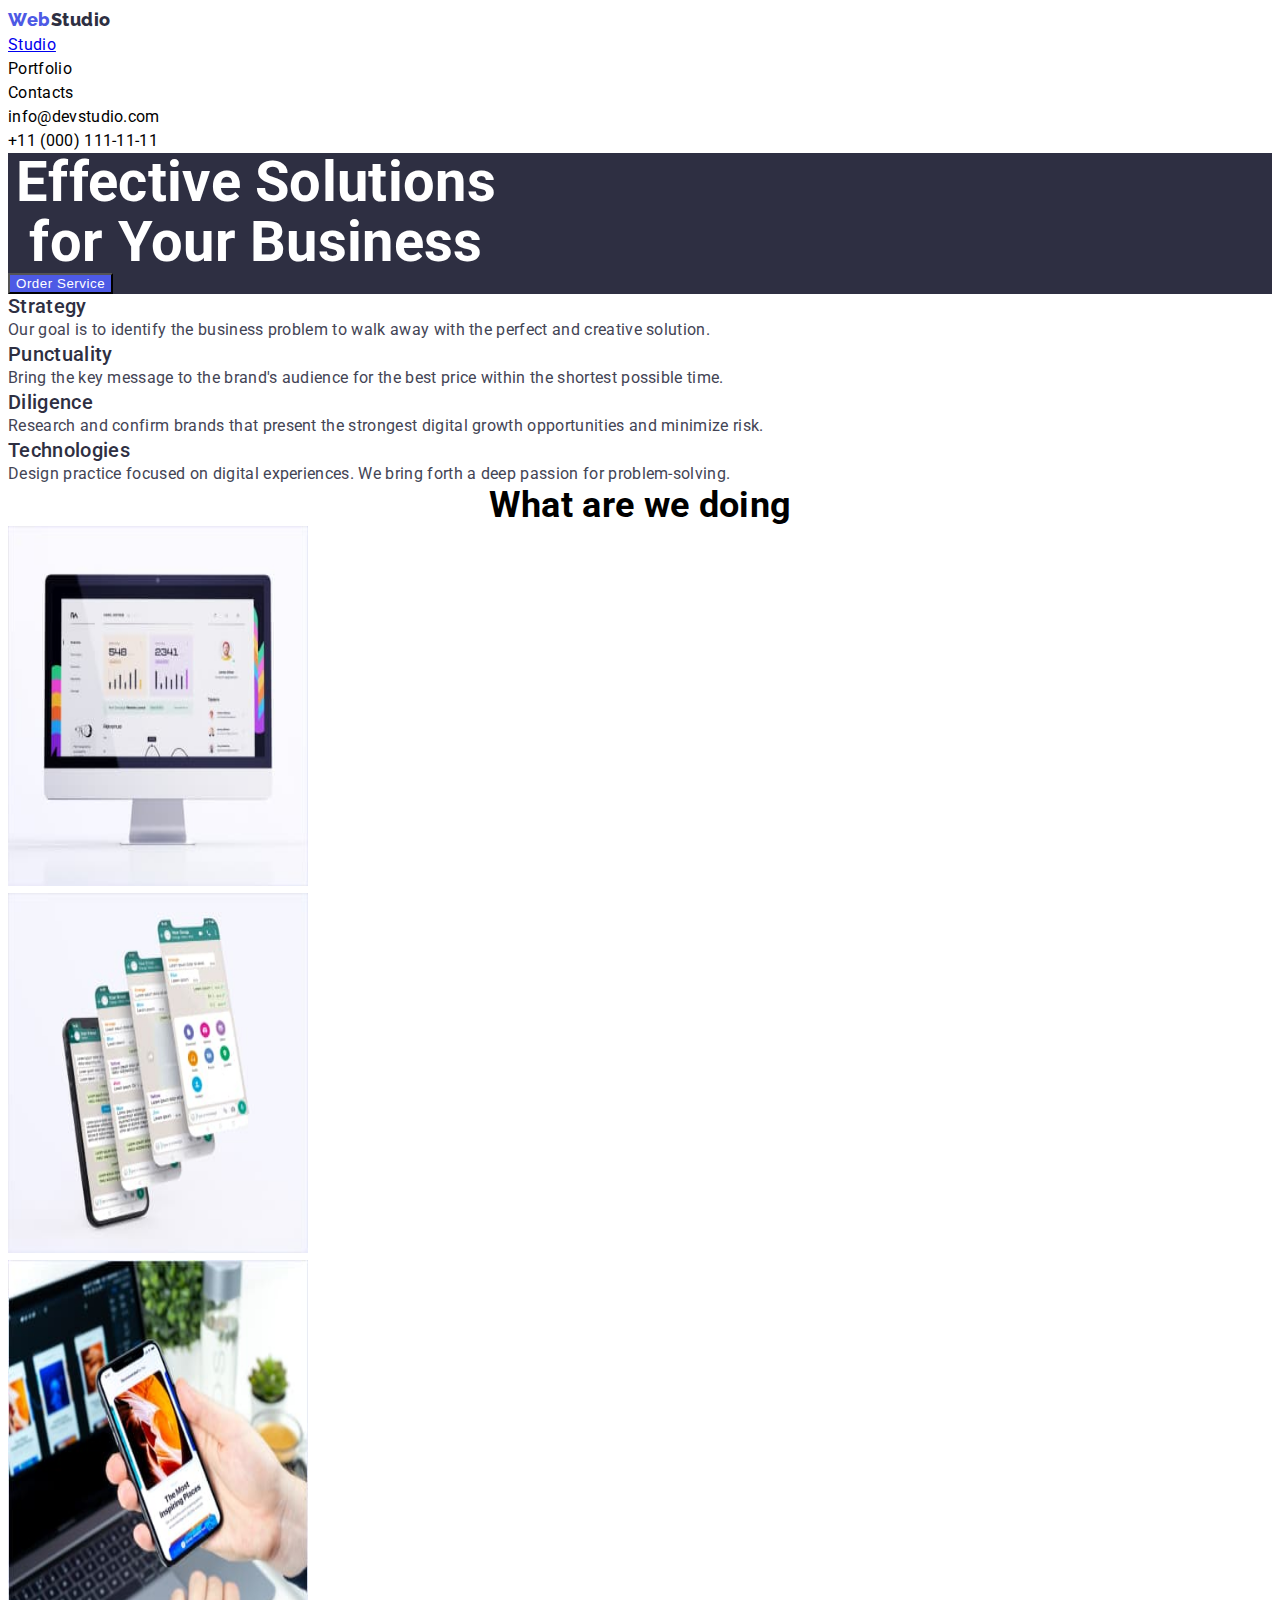
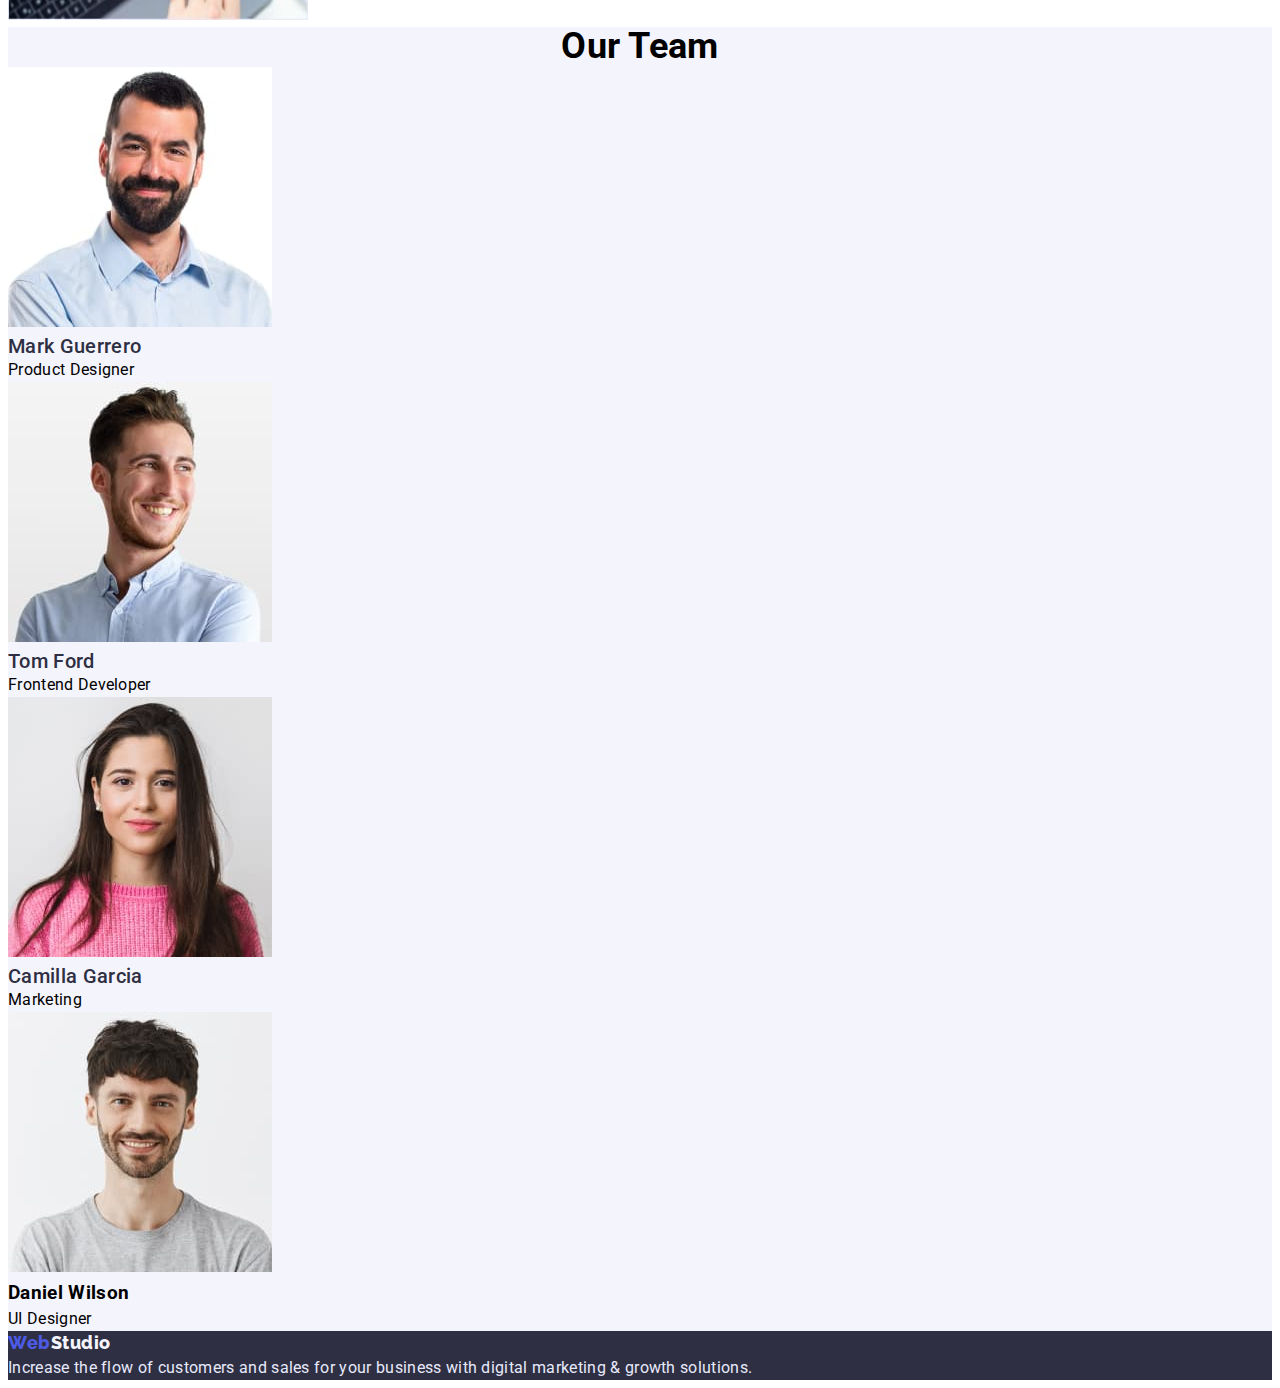
==== index.html @ 0f591281 "new-task" ====
<!DOCTYPE html>
<html lang="en">

<head>
  <meta charset="UTF-8" />
  <meta http-equiv="X-UA-Compatible" content="IE=edge" />
  <meta name="viewport" content="width=device-width, initial-scale=1.0" />


  <!-- font family -->

  <link rel="preconnect" href="https://fonts.googleapis.com">
  <link rel="preconnect" href="https://fonts.gstatic.com" crossorigin>
  <link href="https://fonts.googleapis.com/css2?family=Raleway:wght@800&family=Roboto:wght@400;500;700;900&display=swap"
    rel="stylesheet">

  <!-- <link rel="preconnect" href="https://fonts.googleapis.com" />
  <link rel="preconnect" href="https://fonts.gstatic.com" crossorigin />
  <link href="https://fonts.googleapis.com/css2?family=Raleway:wght@700&family=Roboto:wght@400;500;700;900&display=swap" /> -->

  <!-- normalize -->
  <!-- <link rel="stylesheet" href="https://cdnjs.cloudreflare.com/ajax/libs/modern-normalize/1.1.0/modern-normalize.min.css"
    integrity="sha512-wpPYUAdjBVSE4KJnH1VR1HeZfpl1ub8YT/NKx4PuQ5NmX2tKuGu6U/JRp5y+Y8XG2tV+wKQpNHVUX03MfMFn9Q=="
    crossorigin="anonymous" referrerpolicy="no-referrer" /> -->

  <!-- main styles -->
  <link rel="stylesheet" href="./css/styles.css" />

  <title>WebStudio</title>
</head>

<body>

  <!-- header -->

  <header class="page-header">
    <!-- <div class="container"> -->
    <nav class="page-nav">
      <a class="logo" href="./index.html">Web<span class="header-logo">Studio</span></a>
      <ul class="menu list ">
        <li class="menu-item">
          <a class="menu-link .link current" href="./index.html">Studio</a>
        </li>
        <li class="menu-item">
          <a class="menu-link link" href="./portfolio.html">Portfolio</a>
        </li>
        <li class="menu-item">
          <a class="menu-link link" href="#">Contacts</a>
        </li>
      </ul>
    </nav>
    <!-- </div> -->
    <address>
      <ul class="contacts list">
        <li class="contacts-item">
          <a href="mailto:info@devstudio.com" class="link">info@devstudio.com
          </a>
        </li>
        <li class="contacts-item">
          <a href="tel:+110001111111" class="link">+11 (000) 111-11-11
          </a>
        </li>
      </ul>
    </address>
  </header>
  <main>

    <!-- Hero -->

    <section class="hero">
      <!-- <div class="container"> -->
      <h1 class="hero-title">Effective Solutions for Your Business</h1>
      <button class="hero-button button" type="button">Order Service</button>
      <!-- </div> -->
    </section>

    <!-- Features -->

    <section class="features">
      <!-- <div class="container"> -->
      <!-- hidden header for semantics - Our Benefits -->
      <h2 class="visually-hidden">Our features</h2>
      <ul class="features-list list">
        <li class="features-item">
          <h3 class="features-title subtitle">Strategy</h3>
          <p class="features-text">
            Our goal is to identify the business
            problem to walk away with the perfect and creative solution.
          </p>
        </li>
        <li class="features-item">
          <h3 class="features-title subtitle">Punctuality</h3>
          <p class="features-text">
            Bring the key message to the brand's audience for the best price within the shortest possible time.
          </p>
        </li>
        <li class="features-item">
          <h3 class="features-title subtitle">Diligence</h3>
          <p class="features-text">
            Research and confirm brands that present the strongest digital growth opportunities and minimize risk.
          </p>
        </li>
        <li class="features-item">
          <h3 class="features-title subtitle">Technologies</h3>
          <p class="features-text">
            Design practice focused on digital experiences. We bring forth a deep passion for problem-solving.
          </p>
        </li>
      </ul>
      <!-- </div> -->
    </section>

    <!-- Our work -->

    <section class="work">
      <!-- <div class="container"> -->
      <h2 class="work-title suptitle">What are we doing</h2>
      <ul class="work-list list">
        <li>
          <img height="360" width="300" class="work-img" src="./images/work/application.jpg" alt="app on laptop" />
        </li>
        <li>
          <img height="360" width="300" class="work-img" src="./images/work/phones.jpg" alt="phons" />
        </li>
        <li>
          <img height="360" width="300" class="work-img" src="./images/work/phone.jpg" alt="phon" />
        </li>
      </ul>
      <!-- </div> -->
    </section>

    <!-- Our team -->

    <section class="team">
      <!-- <div class="container"> -->
      <h2 class="team-title suptitle">Our Team</h2>
      <ul class="team-list list">
        <li>
          <img width="264" height="260" src="./images/team/Mark.jpg" alt="a man with a beard" />
          <h3 class="team-subtitle subtitle">Mark Guerrero</h3>
          <p class="team-text">Product Designer</p>
        </li>
        <li>
          <img width="264" height="260" src="./images/team/Tom.jpg" alt="a smiling man" />
          <h3 class="team-subtitle subtitle">Tom Ford</h3>
          <p class="team-text">Frontend Developer</p>
        </li>
        <li>
          <img width="264" height="260" src="./images/team/Camila.jpg" alt="a young woman" />
          <h3 class="team-subtitle subtitle">Camilla Garcia</h3>
          <p class="team-text">Marketing</p>
        </li>
        <li>
          <img src="./images/team/Daniel.jpg" alt="a man with a short beard" />
          <h3 class="team-subtitle">Daniel Wilson</h3>
          <p class="team-text">UI Designer</p>
        </li>
      </ul>
      <!-- </div> -->
    </section>
  </main>

  <!-- footer -->

  <footer class="footer">
    <a class="logo link" href="./index.html">Web<span class="footer-logo">Studio</span></a>
    <p class="footer-text">Increase the flow of customers and sales for your business with digital marketing & growth
      solutions.</p>
  </footer>
</body>

</html>
---- css/styles.css ----
:root {
  --title-color: #2e2f42;
  --pr_brand-color: #4d5ae5;
  /* --subtitle-color: ; */
  --text-color: #434455;
  --accent-color: #404bbf;
  --footer-color: #e7e9fc;
  --team-bgcolor: #f4f4fd;
}

body {
  font-family: roboto, sans-serif;
  size: 16px;
  line-height: 1.5;
  letter-spacing: 0.02em;
  background-color: #fff;
}

/* reset */
h1,
h2,
h3,
h4,
h5,
h6,
p {
  margin: 0;
}

.list {
  list-style: none;
  padding: 0;
  margin: 0;
}

.link {
  text-decoration: none;
  color: inherit;
}

/* COMPONENTS====================================== */

.visually-hidden {
  position: absolute;
  white-space: nowrap;
  width: 1px;
  height: 1px;
  overflow: hidden;
  border: 0;
  padding: 0;
  clip: rect(0 0 0 0);
  clip-path: inset(50%);
  margin: -1px;
}

.button {
  font-weight: 500;
  display: flex;
  align-items: center;
  letter-spacing: 0.04em;
}

.suptitle {
  font-family: Roboto;
  font-size: 36px;
  font-weight: 700;
  line-height: 1.11;
  text-align: center;
}

.subtitle {
  font-size: 20px;
  font-weight: 500;
  line-height: 1.2;
  /* letter-spacing: 0.02em; */
  text-align: left;
  color: var(--title-color);
}

/* COMPONENTS====================================== */

link:hover,
link:focus {
  color: var(--accent-color);
}

.footer {
  background-color: var(--title-color);
}
.footer-text {
  color: var(--footer-color);
}

/* MENU ========================================= */

.menu-link:hover,
.menu-link:focus {
  color: var(--accent-color);
}

.logo {
  font-family: Raleway, sans-serif;
  font-size: 18px;
  font-weight: 800;
  line-height: 1.33;
  letter-spacing: 0.03em;
  text-align: left;
  text-decoration: none;
  color: var(--pr_brand-color);
}

.nav-list .link .current {
  color: var(--accent-color);
}

/* ADDRESS =========================================== */

.contacts-item {
  font-style: normal;
  color: inherit;
}

.contacts-item:hover,
.contacts-item:focus {
  color: var(--accent-color);
}

/* HERO ============================================== */

.hero {
  background-color: var(--title-color);
}

.hero-title {
  max-width: 496px;
  font-weight: 700;
  font-size: 56px;
  line-height: 1.07;
  /* or 107% */
  text-align: center;
  /* letter-spacing: 0.02em; */
  color: #ffffff;
}

.hero-button {
  color: #ffffff;
  background: var(--pr_brand-color);
  cursor: pointer;
}

.hero-button:hover,
.hero-button:focus {
  color: var(--title-color);
}

/* SECTIONS WORK */

/* section Team ==============================================*/

.team {
  background-color: var(--team-bgcolor);
}

.header-logo {
  color: var(--title-color);
}

.footer-logo {
  color: var(--team-bgcolor);
}

.features-text {
  color: var(--text-color);
}

/* Portfolio================================================ */

.filter-button {
  color: var(--pr_brand-color);
  background-color: var(--team-bgcolor);
  cursor: pointer;
}
.filter-button:hover,
.filter-button:focus {
  color: var(--accent-color);
}

.filter-button:active {
  color: #fff;
  background-color: var(--accent-color);
}
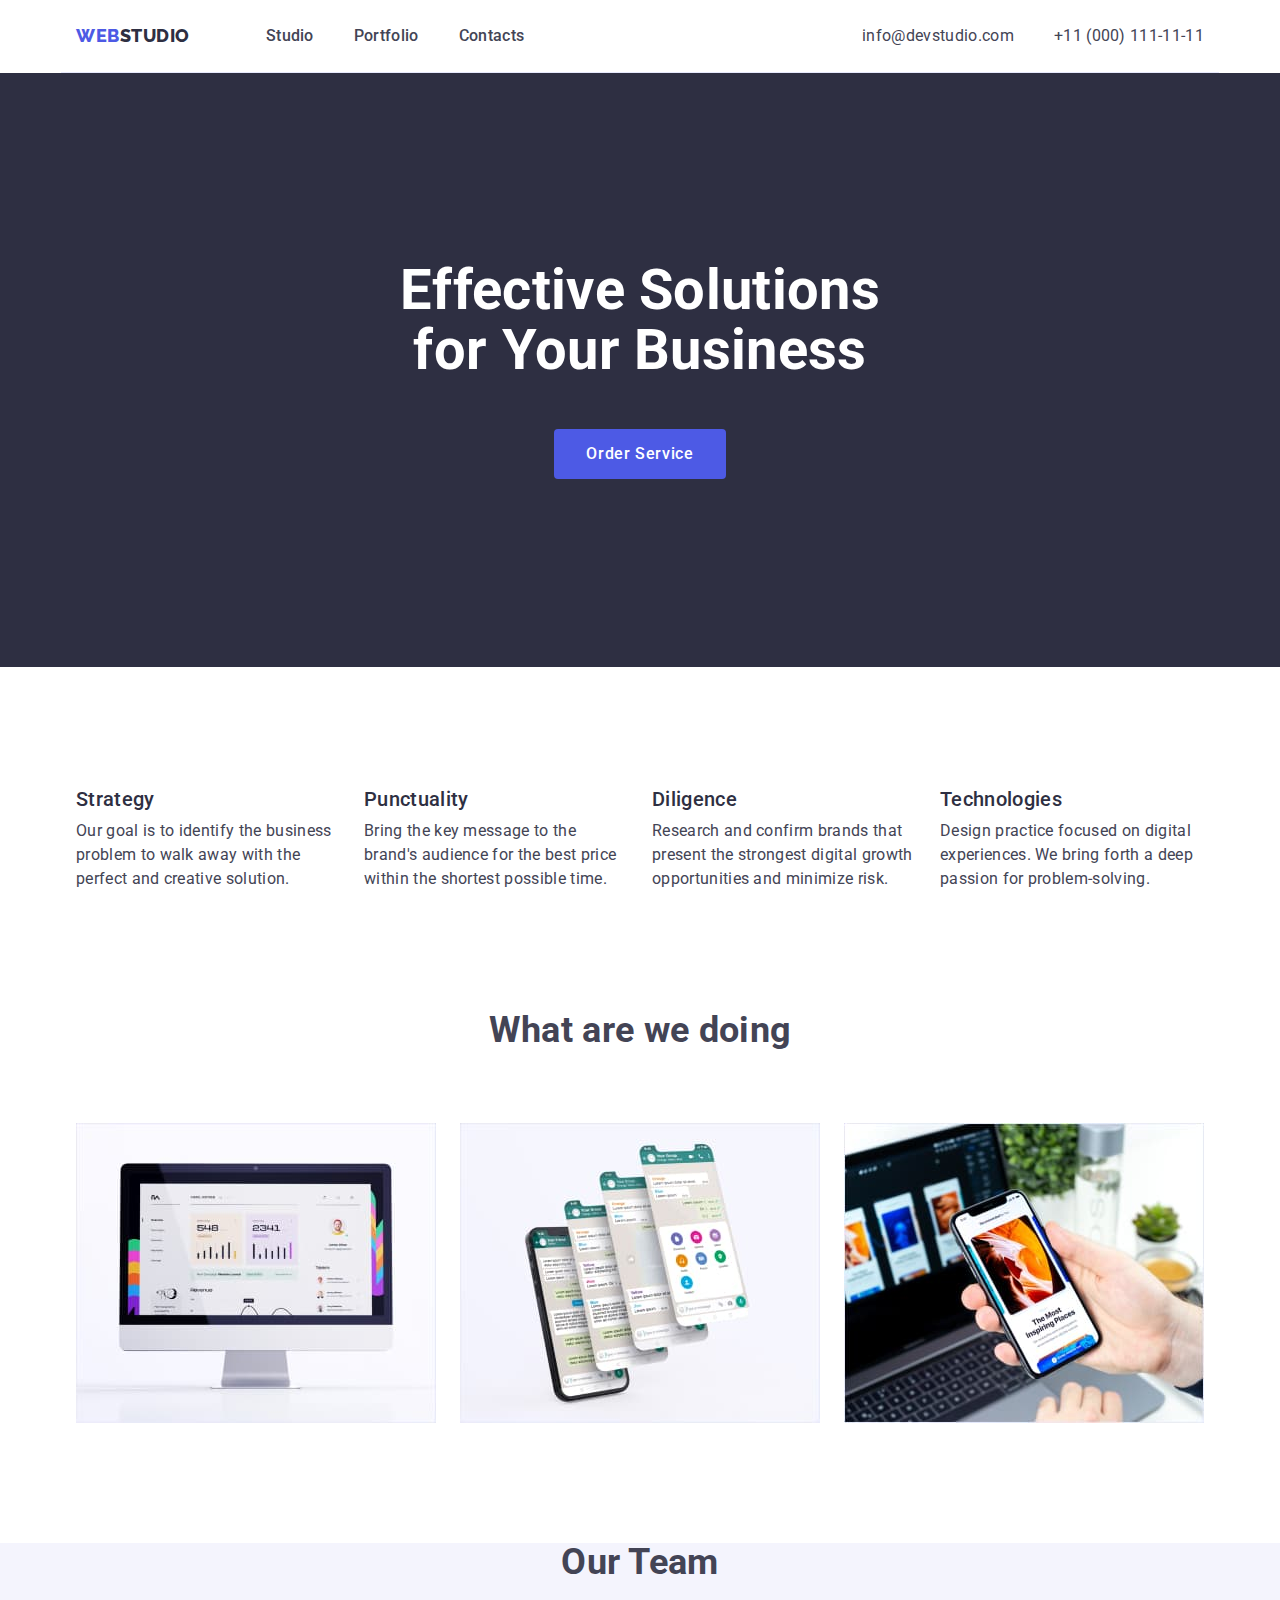
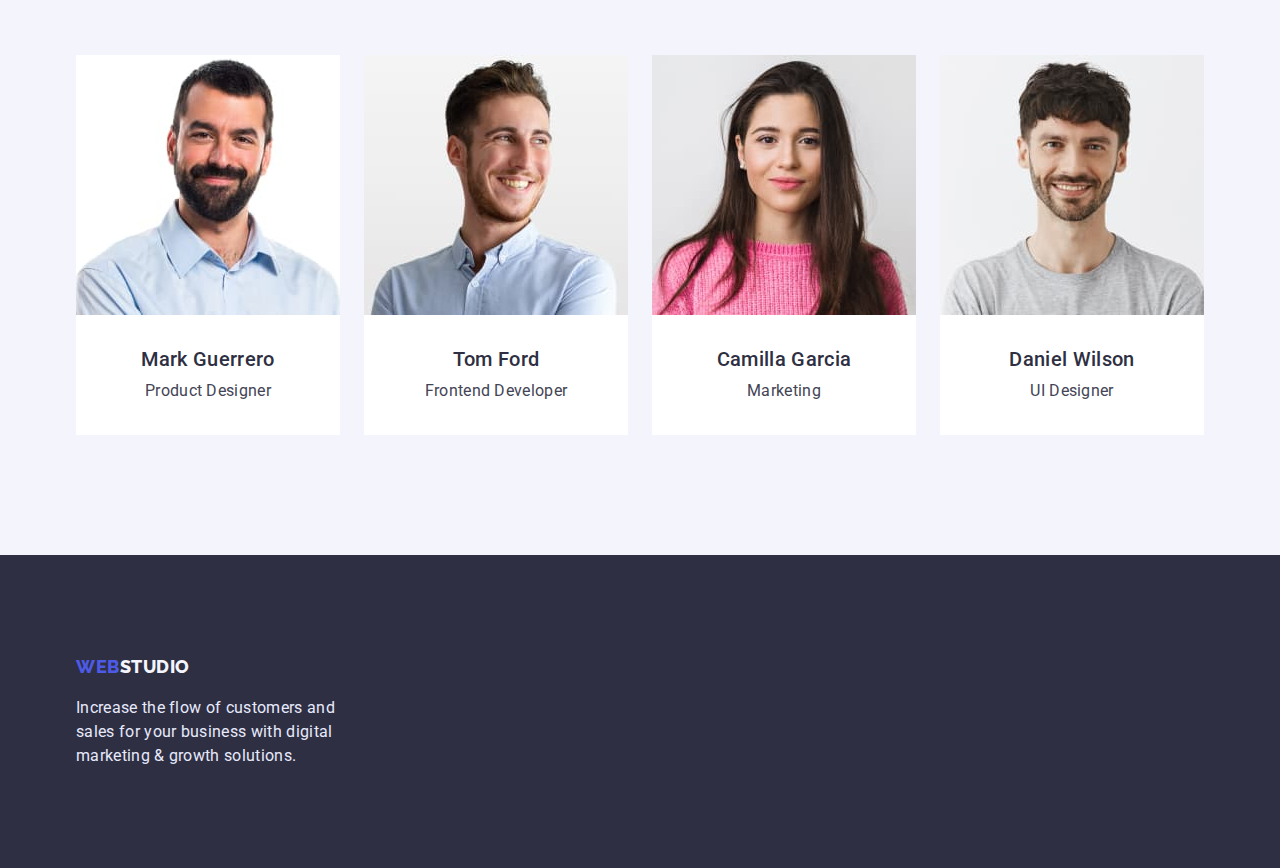
==== commit b416c2ee: "end-task" ====
--- a/index.html
+++ b/index.html
@@ -2,29 +2,25 @@
 <html lang="en">
 
 <head>
-  <meta charset="UTF-8" />
-  <meta http-equiv="X-UA-Compatible" content="IE=edge" />
-  <meta name="viewport" content="width=device-width, initial-scale=1.0" />
+  <meta charset="UTF-8">
+  <meta http-equiv="X-UA-Compatible" content="IE=edge">
+  <meta name="viewport" content="width=device-width, initial-scale=1.0">
 
 
   <!-- font family -->
 
-  <link rel="preconnect" href="https://fonts.googleapis.com">
-  <link rel="preconnect" href="https://fonts.gstatic.com" crossorigin>
+  <link href="https://fonts.googleapis.com" rel="preconnect">
+  <link href="https://fonts.gstatic.com" rel="preconnect" crossorigin>
   <link href="https://fonts.googleapis.com/css2?family=Raleway:wght@800&family=Roboto:wght@400;500;700;900&display=swap"
     rel="stylesheet">
 
-  <!-- <link rel="preconnect" href="https://fonts.googleapis.com" />
-  <link rel="preconnect" href="https://fonts.gstatic.com" crossorigin />
-  <link href="https://fonts.googleapis.com/css2?family=Raleway:wght@700&family=Roboto:wght@400;500;700;900&display=swap" /> -->
+  <!-- normalize -->
 
-  <!-- normalize -->
-  <!-- <link rel="stylesheet" href="https://cdnjs.cloudreflare.com/ajax/libs/modern-normalize/1.1.0/modern-normalize.min.css"
-    integrity="sha512-wpPYUAdjBVSE4KJnH1VR1HeZfpl1ub8YT/NKx4PuQ5NmX2tKuGu6U/JRp5y+Y8XG2tV+wKQpNHVUX03MfMFn9Q=="
-    crossorigin="anonymous" referrerpolicy="no-referrer" /> -->
+  <link href="https://cdn.jsdelivr.net/npm/modern-normalize@1.1.0/modern-normalize.min.css" rel="stylesheet">
 
   <!-- main styles -->
-  <link rel="stylesheet" href="./css/styles.css" />
+
+  <link href="./css/styles.css" rel="stylesheet">
 
   <title>WebStudio</title>
 </head>
@@ -34,138 +30,150 @@
   <!-- header -->
 
   <header class="page-header">
-    <!-- <div class="container"> -->
-    <nav class="page-nav">
-      <a class="logo" href="./index.html">Web<span class="header-logo">Studio</span></a>
-      <ul class="menu list ">
-        <li class="menu-item">
-          <a class="menu-link .link current" href="./index.html">Studio</a>
-        </li>
-        <li class="menu-item">
-          <a class="menu-link link" href="./portfolio.html">Portfolio</a>
-        </li>
-        <li class="menu-item">
-          <a class="menu-link link" href="#">Contacts</a>
-        </li>
-      </ul>
-    </nav>
-    <!-- </div> -->
-    <address>
-      <ul class="contacts list">
-        <li class="contacts-item">
-          <a href="mailto:info@devstudio.com" class="link">info@devstudio.com
-          </a>
-        </li>
-        <li class="contacts-item">
-          <a href="tel:+110001111111" class="link">+11 (000) 111-11-11
-          </a>
-        </li>
-      </ul>
-    </address>
+    <div class="container page-header-container">
+      <nav class="page-nav">
+        <a class="logo" href="./index.html">Web<span class="header-logo">Studio</span></a>
+        <ul class="menu list ">
+          <li class="menu-item">
+            <a class="menu-link link current" href="./index.html">Studio</a>
+          </li>
+          <li class="menu-item">
+            <a class="menu-link link" href="./portfolio.html">Portfolio</a>
+          </li>
+          <li class="menu-item">
+            <a class="menu-link link" href="#">Contacts</a>
+          </li>
+        </ul>
+      </nav>
+      <address class="page-address">
+        <ul class="address-list list">
+          <li>
+            <a class="mail address-link" href="mailto:info@devstudio.com">info@devstudio.com
+            </a>
+          </li>
+          <li class="contacts-item">
+            <a class="address-link" href="tel:+110001111111">+11 (000) 111-11-11
+            </a>
+          </li>
+        </ul>
+      </address>
+    </div>
   </header>
   <main>
 
     <!-- Hero -->
 
-    <section class="hero">
-      <!-- <div class="container"> -->
-      <h1 class="hero-title">Effective Solutions for Your Business</h1>
-      <button class="hero-button button" type="button">Order Service</button>
-      <!-- </div> -->
+    <section class="page-hero">
+      <div class="container page-hero-container">
+        <h1 class="hero-title">Effective Solutions for Your Business</h1>
+        <button class="hero-button button" type="button">Order Service</button>
+      </div>
     </section>
 
     <!-- Features -->
 
     <section class="features">
-      <!-- <div class="container"> -->
-      <!-- hidden header for semantics - Our Benefits -->
-      <h2 class="visually-hidden">Our features</h2>
-      <ul class="features-list list">
-        <li class="features-item">
-          <h3 class="features-title subtitle">Strategy</h3>
-          <p class="features-text">
-            Our goal is to identify the business
-            problem to walk away with the perfect and creative solution.
-          </p>
-        </li>
-        <li class="features-item">
-          <h3 class="features-title subtitle">Punctuality</h3>
-          <p class="features-text">
-            Bring the key message to the brand's audience for the best price within the shortest possible time.
-          </p>
-        </li>
-        <li class="features-item">
-          <h3 class="features-title subtitle">Diligence</h3>
-          <p class="features-text">
-            Research and confirm brands that present the strongest digital growth opportunities and minimize risk.
-          </p>
-        </li>
-        <li class="features-item">
-          <h3 class="features-title subtitle">Technologies</h3>
-          <p class="features-text">
-            Design practice focused on digital experiences. We bring forth a deep passion for problem-solving.
-          </p>
-        </li>
-      </ul>
-      <!-- </div> -->
+      <div class="container">
+        <h2 class="visually-hidden">Our features</h2>
+        <ul class="features-list list">
+          <li class="features-item">
+            <h3 class="item-subtitle">Strategy</h3>
+            <p class="features-text">
+              Our goal is to identify the business
+              problem to walk away with the perfect and creative solution.
+            </p>
+          </li>
+          <li class="features-item">
+            <h3 class="item-subtitle">Punctuality</h3>
+            <p class="features-text">
+              Bring the key message to the brand's audience for the best price within the shortest possible time.
+            </p>
+          </li>
+          <li class="features-item">
+            <h3 class="item-subtitle">Diligence</h3>
+            <p class="features-text">
+              Research and confirm brands that present the strongest digital growth opportunities and minimize risk.
+            </p>
+          </li>
+          <li class="features-item">
+            <h3 class="item-subtitle">Technologies</h3>
+            <p class="features-text">
+              Design practice focused on digital experiences. We bring forth a deep passion for problem-solving.
+            </p>
+          </li>
+        </ul>
+      </div>
     </section>
 
     <!-- Our work -->
 
     <section class="work">
-      <!-- <div class="container"> -->
-      <h2 class="work-title suptitle">What are we doing</h2>
-      <ul class="work-list list">
-        <li>
-          <img height="360" width="300" class="work-img" src="./images/work/application.jpg" alt="app on laptop" />
-        </li>
-        <li>
-          <img height="360" width="300" class="work-img" src="./images/work/phones.jpg" alt="phons" />
-        </li>
-        <li>
-          <img height="360" width="300" class="work-img" src="./images/work/phone.jpg" alt="phon" />
-        </li>
-      </ul>
-      <!-- </div> -->
+      <div class="container">
+        <h2 class="section-title">What are we doing</h2>
+        <ul class="work-list list">
+          <li class="work-item">
+            <img class="work-img" src="./images/work/application.jpg" alt="app on laptop" height="300" width="360">
+          </li>
+          <li class="work-item">
+            <img class="work-img" src="./images/work/phones.jpg" alt="phons" height="300" width="360">
+          </li>
+          <li class="work-item">
+            <img class="work-img" src="./images/work/phone.jpg" alt="phon" height="300" width="360">
+          </li>
+        </ul>
+      </div>
     </section>
 
     <!-- Our team -->
 
     <section class="team">
-      <!-- <div class="container"> -->
-      <h2 class="team-title suptitle">Our Team</h2>
-      <ul class="team-list list">
-        <li>
-          <img width="264" height="260" src="./images/team/Mark.jpg" alt="a man with a beard" />
-          <h3 class="team-subtitle subtitle">Mark Guerrero</h3>
-          <p class="team-text">Product Designer</p>
-        </li>
-        <li>
-          <img width="264" height="260" src="./images/team/Tom.jpg" alt="a smiling man" />
-          <h3 class="team-subtitle subtitle">Tom Ford</h3>
-          <p class="team-text">Frontend Developer</p>
-        </li>
-        <li>
-          <img width="264" height="260" src="./images/team/Camila.jpg" alt="a young woman" />
-          <h3 class="team-subtitle subtitle">Camilla Garcia</h3>
-          <p class="team-text">Marketing</p>
-        </li>
-        <li>
-          <img src="./images/team/Daniel.jpg" alt="a man with a short beard" />
-          <h3 class="team-subtitle">Daniel Wilson</h3>
-          <p class="team-text">UI Designer</p>
-        </li>
-      </ul>
-      <!-- </div> -->
+      <div class="container">
+        <h2 class="section-title">Our Team</h2>
+        <ul class="team-list list">
+          <li class="team-item">
+            <img class="team-img" src="./images/team/Mark.jpg" alt="a man with a beard" width="264" height="260">
+            <div class="team-card-description">
+              <h3 class="team-title item-subtitle">Mark Guerrero</h3>
+              <p class="team-text">Product Designer</p>
+            </div>
+          </li>
+          <li class="team-item">
+            <img class="team-img" src="./images/team/Tom.jpg" alt="a smiling man" width="264" height="260">
+            <div class="team-card-description">
+              <h3 class="team-title item-subtitle">Tom Ford</h3>
+              <p class="team-text">Frontend Developer</p>
+            </div>
+          </li>
+          <li class="team-item">
+            <img class="team-img" src="./images/team/Camila.jpg" alt="a young woman" width="264" height="260">
+            <div class="team-card-description">
+              <h3 class="team-title item-subtitle">Camilla Garcia</h3>
+              <p class="team-text">Marketing</p>
+            </div>
+          </li>
+          <li class="team-item">
+            <img class="team-img" src="./images/team/Daniel.jpg" alt="a man with a short beard" width="264"
+              height="260">
+            <div class="team-card-description">
+              <h3 class="team-title item-subtitle">Daniel Wilson</h3>
+              <p class="team-text">UI Designer
+              </p>
+            </div>
+            <p></p>
+          </li>
+        </ul>
+      </div>
     </section>
   </main>
 
   <!-- footer -->
 
   <footer class="footer">
-    <a class="logo link" href="./index.html">Web<span class="footer-logo">Studio</span></a>
-    <p class="footer-text">Increase the flow of customers and sales for your business with digital marketing & growth
-      solutions.</p>
+    <div class="container">
+      <a class="logo link" href="./index.html">Web<span class="footer-logo">Studio</span></a>
+      <p class="footer-text">Increase the flow of customers and sales for your business with digital marketing & growth
+        solutions.</p>
+    </div>
   </footer>
 </body>
 
--- a/css/styles.css
+++ b/css/styles.css
@@ -6,39 +6,62 @@
   --accent-color: #404bbf;
   --footer-color: #e7e9fc;
   --team-bgcolor: #f4f4fd;
-}
-
+  --wite-color: #fff;
+}
 body {
   font-family: roboto, sans-serif;
-  size: 16px;
+  font-size: 16px;
   line-height: 1.5;
   letter-spacing: 0.02em;
-  background-color: #fff;
-}
-
-/* reset */
+  color: var(--text-color);
+  background-color: hwb(0 100% 0%);
+}
+
+/* RESET ============================================== */
+
 h1,
 h2,
 h3,
 h4,
-h5,
-h6,
 p {
-  margin: 0;
-}
-
+  margin-top: 0;
+  margin-bottom: 0;
+}
+
+ul,
+ol {
+  margin-top: 0;
+  margin-bottom: 0;
+  padding-left: 0;
+}
+img {
+  display: block;
+  max-width: 100%;
+  height: auto;
+}
 .list {
   list-style: none;
   padding: 0;
   margin: 0;
 }
-
 .link {
   text-decoration: none;
   color: inherit;
 }
+link:hover,
+link:focus {
+  color: var(--accent-color);
+}
 
 /* COMPONENTS====================================== */
+
+.container {
+  width: 1158px;
+  margin-left: auto;
+  margin-right: auto;
+  padding-left: 15px;
+  padding-right: 15px;
+}
 
 .visually-hidden {
   position: absolute;
@@ -52,54 +75,79 @@
   clip-path: inset(50%);
   margin: -1px;
 }
-
 .button {
   font-weight: 500;
-  display: flex;
+  /* display: flex; */
   align-items: center;
   letter-spacing: 0.04em;
-}
-
-.suptitle {
-  font-family: Roboto;
+  cursor: pointer;
+}
+
+.section-title {
   font-size: 36px;
-  font-weight: 700;
   line-height: 1.11;
   text-align: center;
-}
-
-.subtitle {
+  padding-bottom: 72px;
+}
+
+.item-subtitle {
   font-size: 20px;
   font-weight: 500;
   line-height: 1.2;
-  /* letter-spacing: 0.02em; */
+  margin-bottom: 8px;
   text-align: left;
   color: var(--title-color);
+  /* text-align: center; */
 }
 
 /* COMPONENTS====================================== */
 
-link:hover,
-link:focus {
-  color: var(--accent-color);
-}
-
-.footer {
-  background-color: var(--title-color);
-}
-.footer-text {
-  color: var(--footer-color);
+/* HEDER ========================================= */
+
+.page-heder {
+  /* padding-top: 24px;
+  padding-bottom: 24px; */
+  border-bottom: 1px solid #e7e9fc;
+
+  /* #e7e9fc; */
+}
+.page-header-container {
+  display: flex;
+  align-items: center;
+  padding-top: 24px;
+  padding-bottom: 24px;
+
+  border-bottom: 1px solid #e7e9fc;
+}
+
+/* PAGE-NAV =========================== */
+
+.page-nav {
+  display: flex;
+  align-items: center;
 }
 
 /* MENU ========================================= */
 
+.menu-link {
+  font-weight: 500;
+}
 .menu-link:hover,
 .menu-link:focus {
   color: var(--accent-color);
 }
-
+.menu {
+  display: flex;
+  align-items: center;
+}
+.menu-item:not(:last-child) {
+  margin-right: 40px;
+}
+.menu-link .current {
+  color: var(--accent-color);
+}
 .logo {
-  font-family: Raleway, sans-serif;
+  font-family: 'Raleway', sans-serif;
   font-size: 18px;
   font-weight: 800;
   line-height: 1.33;
@@ -107,75 +155,166 @@
   text-align: left;
   text-decoration: none;
   color: var(--pr_brand-color);
-}
-
-.nav-list .link .current {
-  color: var(--accent-color);
+  text-transform: uppercase;
+}
+.logo {
+  margin-right: 76px;
+}
+.header-logo {
+  color: var(--title-color);
 }
 
 /* ADDRESS =========================================== */
 
-.contacts-item {
+.address-link {
   font-style: normal;
   color: inherit;
-}
-
-.contacts-item:hover,
-.contacts-item:focus {
-  color: var(--accent-color);
+  text-decoration: none;
+}
+.address-link:hover,
+.address-link:focus {
+  color: var(--accent-color);
+}
+.address-list {
+  display: flex;
+  align-items: center;
+}
+.page-address {
+  margin-left: auto;
+}
+
+.mail {
+  margin-right: 40px;
 }
 
 /* HERO ============================================== */
 
-.hero {
+.page-hero {
   background-color: var(--title-color);
-}
-
+  padding-top: 188px;
+  padding-bottom: 188px;
+  text-align: center;
+}
 .hero-title {
-  max-width: 496px;
+  max-width: 490px;
   font-weight: 700;
   font-size: 56px;
   line-height: 1.07;
-  /* or 107% */
-  text-align: center;
-  /* letter-spacing: 0.02em; */
-  color: #ffffff;
-}
-
+  margin-bottom: 48px;
+  margin-left: auto;
+  margin-right: auto;
+  text-align: center;
+  color: var(--wite-color);
+}
 .hero-button {
   color: #ffffff;
   background: var(--pr_brand-color);
-  cursor: pointer;
-}
-
+  padding: 16px 32px;
+  margin-left: auto;
+  margin-right: auto;
+  border: none;
+  border-radius: 4px;
+  min-width: 169px;
+}
 .hero-button:hover,
 .hero-button:focus {
   color: var(--title-color);
 }
 
-/* SECTIONS WORK */
+/*  SECTION FEATURES ================================*/
+
+.features {
+  padding-top: 120px;
+  padding-bottom: 120px;
+}
+.features-list {
+  display: flex;
+  flex-wrap: wrap;
+  gap: 24px;
+}
+.features-item {
+  flex-basis: calc((100% - 3 * 24px) / 4);
+}
+.features-text {
+  color: var(--text-color);
+}
+
+/* SECTION WORK  ===============================================*/
+
+.work {
+  padding-bottom: 120px;
+}
+.work-list {
+  display: flex;
+  flex-wrap: wrap;
+  gap: 24px;
+}
+.work-item {
+  flex-basis: calc((100% - 24 * 2) / 3);
+}
 
 /* section Team ==============================================*/
 
+.team-list {
+  display: flex;
+  flex-wrap: wrap;
+  gap: 24px;
+}
+.team-item {
+  flex-basis: calc((100% - 24 * 3) / 4);
+  background-color: #fff;
+}
+.team-title {
+  text-align: center;
+}
+.team-text {
+  text-align: center;
+}
+.team-img {
+  /* margin-bottom: 32px; */
+}
 .team {
   background-color: var(--team-bgcolor);
-}
-
-.header-logo {
-  color: var(--title-color);
+  padding-bottom: 120px;
+}
+.team-card-description {
+  padding: 32px 16px;
+}
+
+/*  FOOTER ================================================= */
+
+.footer {
+  background-color: var(--title-color);
+  padding-top: 100px;
+  padding-bottom: 100px;
+}
+.footer-text {
+  color: var(--footer-color);
+  width: 264px;
+  margin-top: 16px;
+}
+.footer-container {
+  width: 264px;
 }
 
 .footer-logo {
   color: var(--team-bgcolor);
 }
 
-.features-text {
-  color: var(--text-color);
-}
-
 /* Portfolio================================================ */
 
+.portfolio {
+  padding-top: 96px;
+  padding-bottom: 120px;
+}
+.filter-item:not(:last-child) {
+  margin: 24px;
+}
 .filter-button {
+  padding: 12px 24px;
+  min-height: 48px;
+  border: none;
+  border-radius: 4px;
   color: var(--pr_brand-color);
   background-color: var(--team-bgcolor);
   cursor: pointer;
@@ -184,8 +323,26 @@
 .filter-button:focus {
   color: var(--accent-color);
 }
-
 .filter-button:active {
   color: #fff;
   background-color: var(--accent-color);
 }
+.filter-list {
+  display: flex;
+  align-items: center;
+  justify-content: center;
+}
+.project-list {
+  display: flex;
+  flex-wrap: wrap;
+  gap: 24px;
+}
+.project-description {
+  padding: 32px 0 32px 16px;
+  border: solid;
+  border-top: 0;
+  border-width: 1px;
+  border-color: #e7e9fc;
+}
+.project-item {
+}
